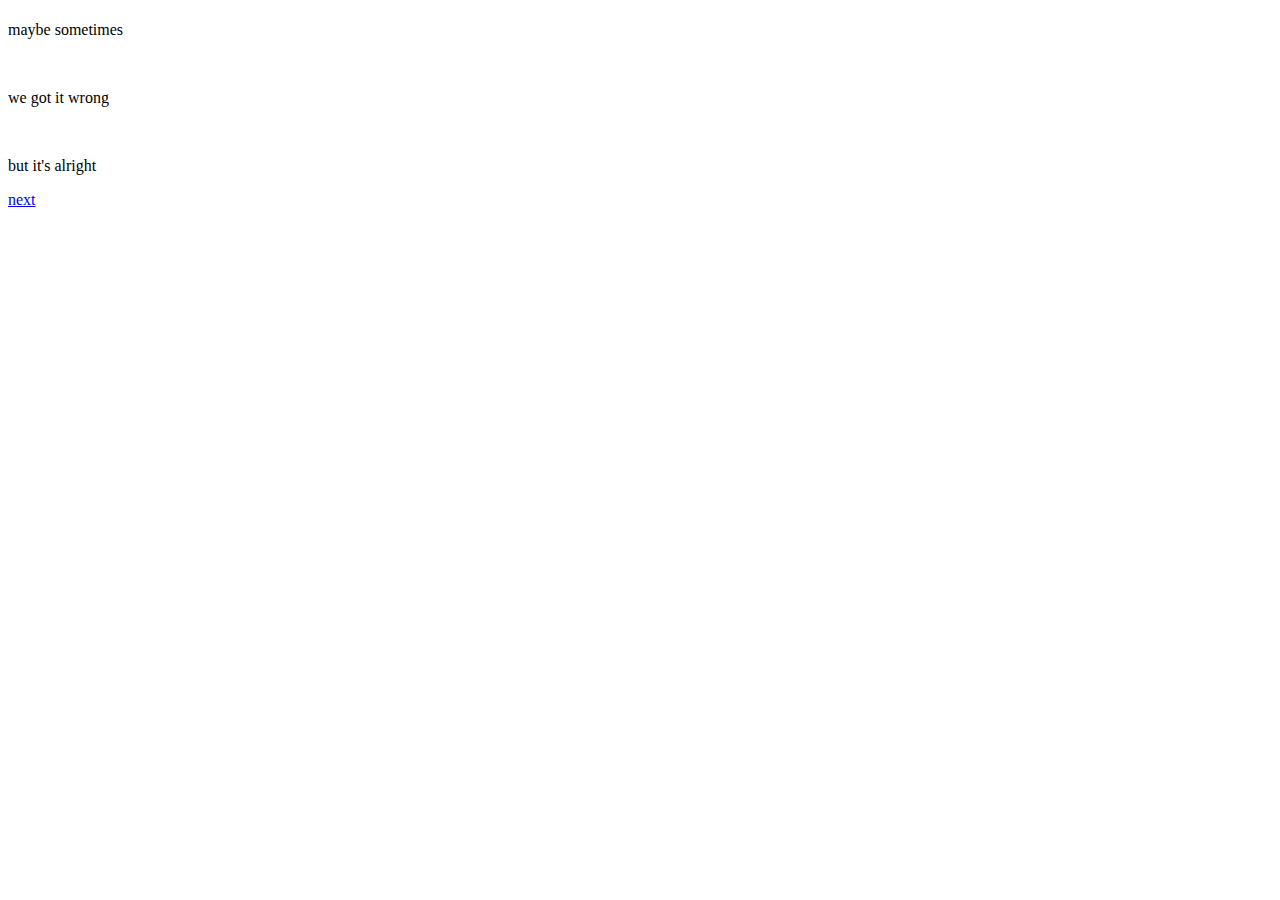
==== five/five.html @ 9980c30d "initial" ====
<!DOCTYPE html>
<html lang="en">
  <head>
      <meta charset="UTF-8">
      <title>Words In Motion</title> 
  </head>
    <body>
      <h1></h1>
        <p>maybe sometimes</p>
        <br>
        <p>we got it wrong</p>
        <br>
        <p>but it's alright</p>
         <a href="../six/six.html">next</a>
    </body>
</html>
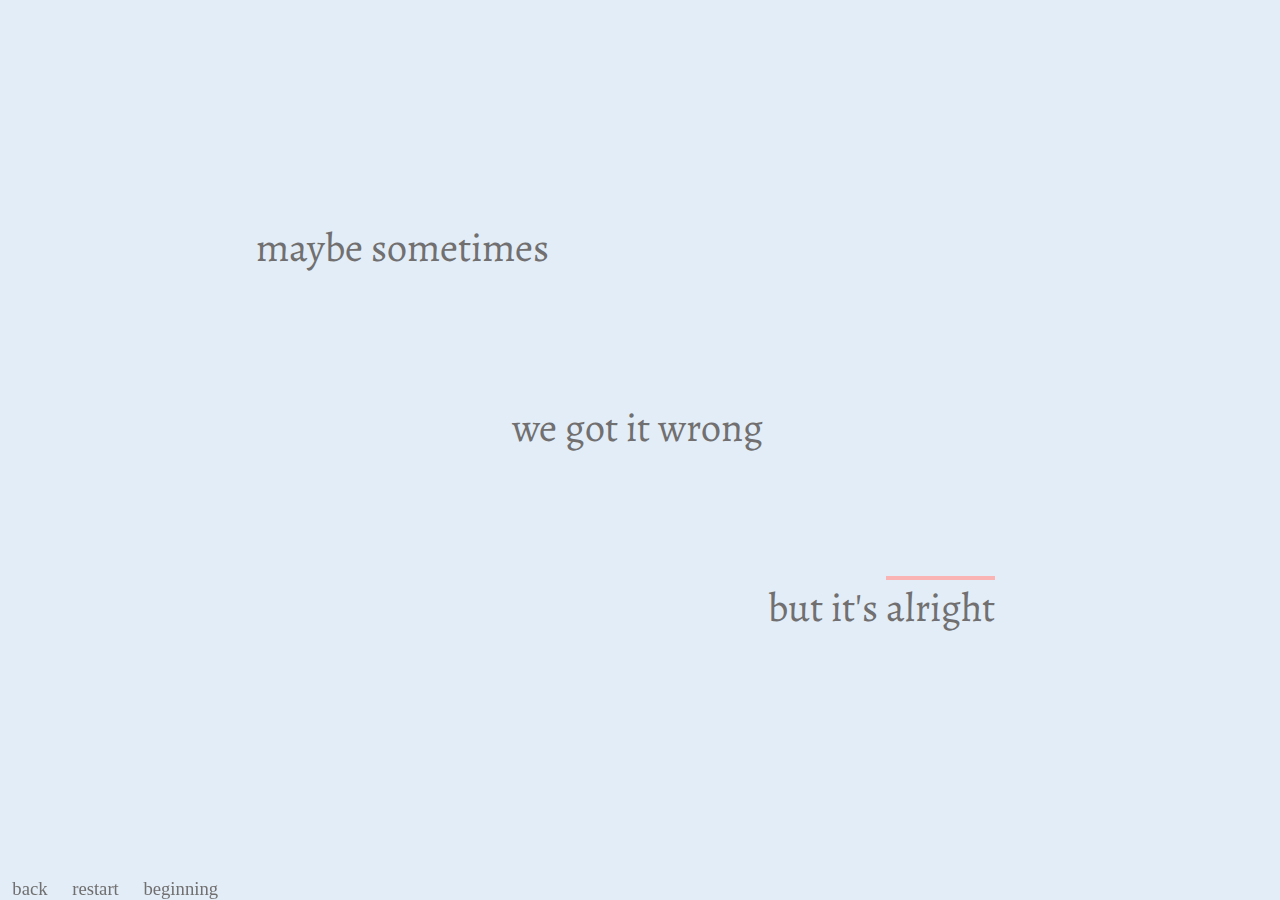
==== commit 28ac7b7f: "update" ====
--- a/five/five.html
+++ b/five/five.html
@@ -2,15 +2,27 @@
 <html lang="en">
   <head>
       <meta charset="UTF-8">
-      <title>Words In Motion</title> 
+      <title>Page 5/6</title> 
+      <link href="/css/all.css" rel="default">
+   <link href="css/five.css" rel="stylesheet">
+   <!-- fonts -->
+   <link rel="preconnect" href="https://fonts.googleapis.com">
+   <link rel="preconnect" href="https://fonts.gstatic.com" crossorigin>
+   <link href="https://fonts.googleapis.com/css2?family=Alegreya:ital,wght@0,400..900;1,400..900&family=Butterfly+Kids&family=Cookie&family=Cormorant+Garamond:ital,wght@0,300;0,400;0,500;0,600;0,700;1,300;1,400;1,500;1,600;1,700&family=Homemade+Apple&family=Satisfy&family=Schoolbell&display=swap" rel="stylesheet"> 
   </head>
     <body>
       <h1></h1>
-        <p>maybe sometimes</p>
-        <br>
-        <p>we got it wrong</p>
-        <br>
-        <p>but it's alright</p>
-         <a href="../six/six.html">next</a>
+        <p id="lineOne">maybe sometimes</p>
+        <p id="lineTwo">we got it wrong</p>
+        <p id="lineThree">but it's
+         <a href="../six/six.html">alright</a></p>
+
+        <div id="nav">
+        <a href="/four/four.html">back 
+             </a>
+        <a href="five.html">restart 
+             </a>
+        <a href="/index.html">beginning</a>
+        </div>
     </body>
 </html>
--- a/css/all.css
+++ b/css/all.css
@@ -0,0 +1,16 @@
+* {
+    margin: 0;
+    padding: 0;
+    box-sizing: border-box;
+}
+
+html { min-height: 100vh; 
+    cursor: default;
+}
+
+body {
+    background-color: #F5F5F5;
+    width: 100%;
+}
+
+
--- a/five/css/five.css
+++ b/five/css/five.css
@@ -0,0 +1,111 @@
+body {
+    font-family: "Alegreya", serif;
+    font-weight: 400;
+    font-size: 30pt;
+    background-color: rgb(226, 237, 247);
+    color:#716f6f;
+}
+
+#lineOne {
+    position: absolute;
+    top: 20%;
+    left: 20%;
+    animation-name: appear, breathe;
+    animation-delay: 0s;
+    animation-direction: forwards;
+    animation-duration: 4s;
+    animation-fill-mode:forwards;
+    animation-iteration-count:1;
+    animation-play-state: running;
+    animation-timing-function: ease-out;
+    }
+
+#lineTwo {
+    position: absolute;
+    top: 40%;
+    left: 40%;
+    animation-name: appear, breathe;
+    animation-delay: 0s;
+    animation-direction: forwards;
+    animation-duration: 7s;
+    animation-fill-mode:forwards;
+    animation-iteration-count:1;
+    animation-play-state: running;
+    animation-timing-function: ease-out;
+}
+
+#lineThree {
+    position: absolute;
+    top: 60%;
+    left: 60%;
+    animation-name: appear, breathe;
+    animation-delay: 0s;
+    animation-direction: forwards;
+    animation-duration: 10s;
+    animation-fill-mode:forwards;
+    animation-iteration-count:1;
+    animation-play-state: running;
+    animation-timing-function: ease-out;
+}
+
+#lineThree a {
+    color:#716f6f;
+    text-decoration: overline #FAB4B4;
+
+}
+
+#lineThree a:visited {
+    color:#716f6f
+}
+
+a:hover {
+    cursor: alias;
+}
+
+#nav {
+    color:#716f6f;
+    position: fixed;
+    font-size: 14pt;
+    width: 18%;
+    bottom: 0%;
+    left: 0%;
+    display:flex;
+    flex-direction: row;
+    flex-wrap: nowrap;
+    align-items:flex-end;
+    justify-content: space-around;
+    font-family: "Schoolbell", cursive;
+}
+
+#nav a {
+    color:#716f6f;
+    display:inline-block;
+    text-decoration:none;
+    justify-content: space-around;
+}
+
+#nav a:visited {color:#716f6f}
+
+#nav a:hover {
+    transform:scale(130%);
+    -webkit-transform:scale(130%);
+    -moz-transform:scale(130%);
+    -ms-transform:scale(130%);
+    -o-transform:scale(130%);
+}
+
+@keyframes appear {
+    0% {opacity: 0%}
+    40% {opacity: 5%}
+    100% {opacity: 100%}
+  }
+
+  @keyframes breathe {
+    0% { transform:scale(100%) ; -webkit-transition:; -moz-transition:; -ms-transition:; -o-transition:; -webkit-transform:scale(100%) ; -moz-transform:scale(100%) ; -ms-transform:scale(100%) ; -o-transform:scale(100%) ; }
+
+    20% { transform:scale(125%); -webkit-transform:scale(125%); -moz-transform:scale(125%); -ms-transform:scale(125%); -o-transform:scale(125%); }
+
+    100% { transform:scale(100%); -webkit-transform:scale(100%); -moz-transform:scale(100%); -ms-transform:scale(100%); -o-transform:scale(100%); }
+  }
+
+  